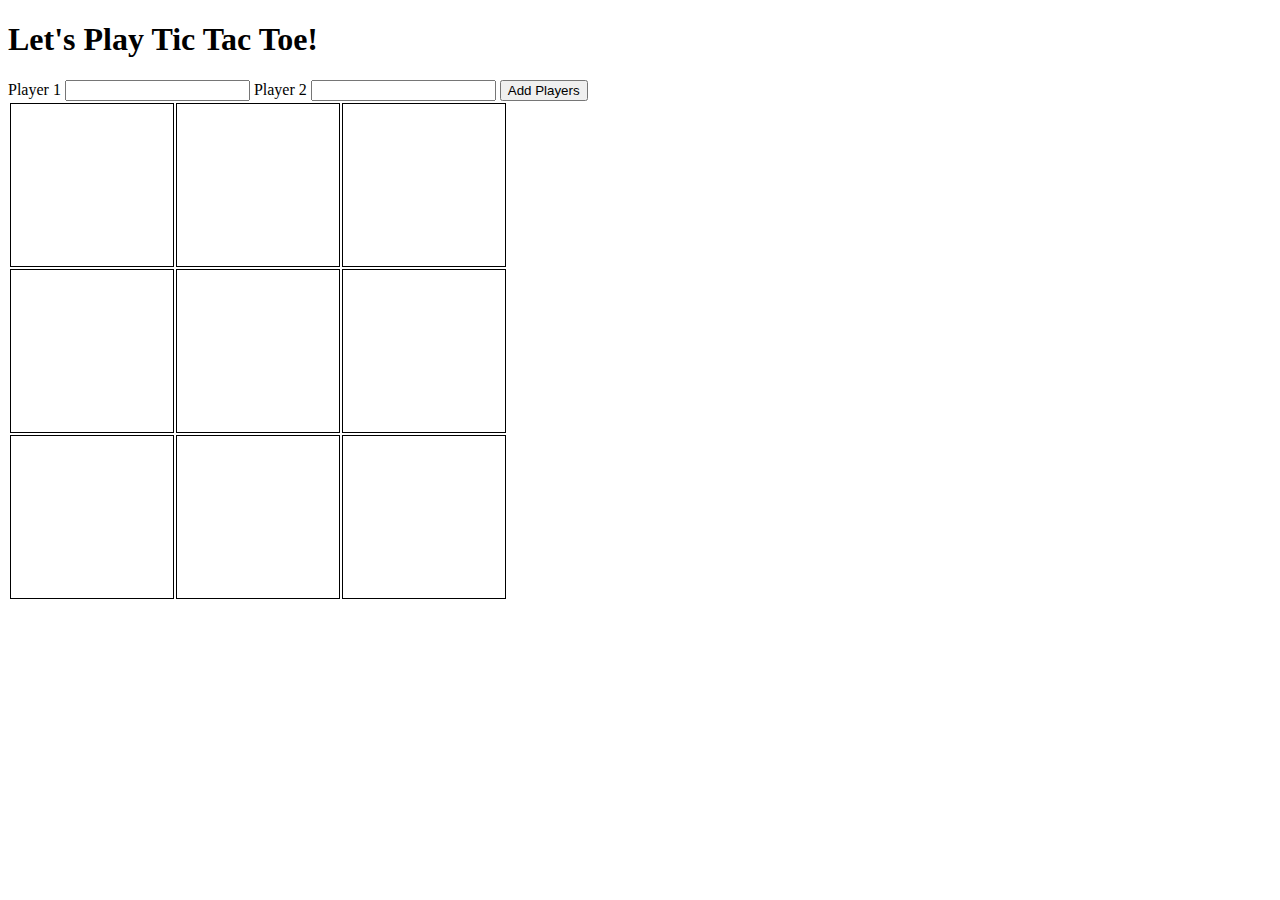
==== index.html @ 2c15b809 "can create players" ====
<!DOCTYPE html>

<html lang="en">
<head>
  <meta charset="utf-8">

  <title>Tic Tac Toe</title>
  <meta name="description" content="Tic Tac Toe">
  <meta name="author" content="Dan Pelensky">
  <link rel="stylesheet" href="css/style.css">
  <script
  src="https://code.jquery.com/jquery-3.1.1.js"
  integrity="sha256-16cdPddA6VdVInumRGo6IbivbERE8p7CQR3HzTBuELA="
  crossorigin="anonymous"></script>
</head>

<body>
  <h1> Let's Play Tic Tac Toe!</h1>
    <label>Player 1 <input id="player1TextField" type='text'></label>
    <label>Player 2 <input id="player2TextField" type='text'></label>
    <input id="addPlayersButton" type="button" value="Add Players">
  <table>
      <tr>
          <td><div id="a1"></div></td>
          <td><div id="a2"></div></td>
          <td><div id="a3"></div></td>
      </tr>
      <tr>
          <td><div id="b1"></div></td>
          <td><div id="b2"></div></td>
          <td><div id="b3"></div></td>
      </tr>
      <tr>
          <td><div id="c1"></div></td>
          <td><div id="c2"></div></td>
          <td><div id="c3"></div></td>
      </tr>
  </table>
  <script src="src/player.js"></script>
  <script src="src/board.js"></script>
  <script src="src/game.js"></script>
  <script src="src/index.js"></script>
</body>
</html>
---- css/style.css ----
td {
border: 1px solid black;
height: 10em;
width: 10em;
}
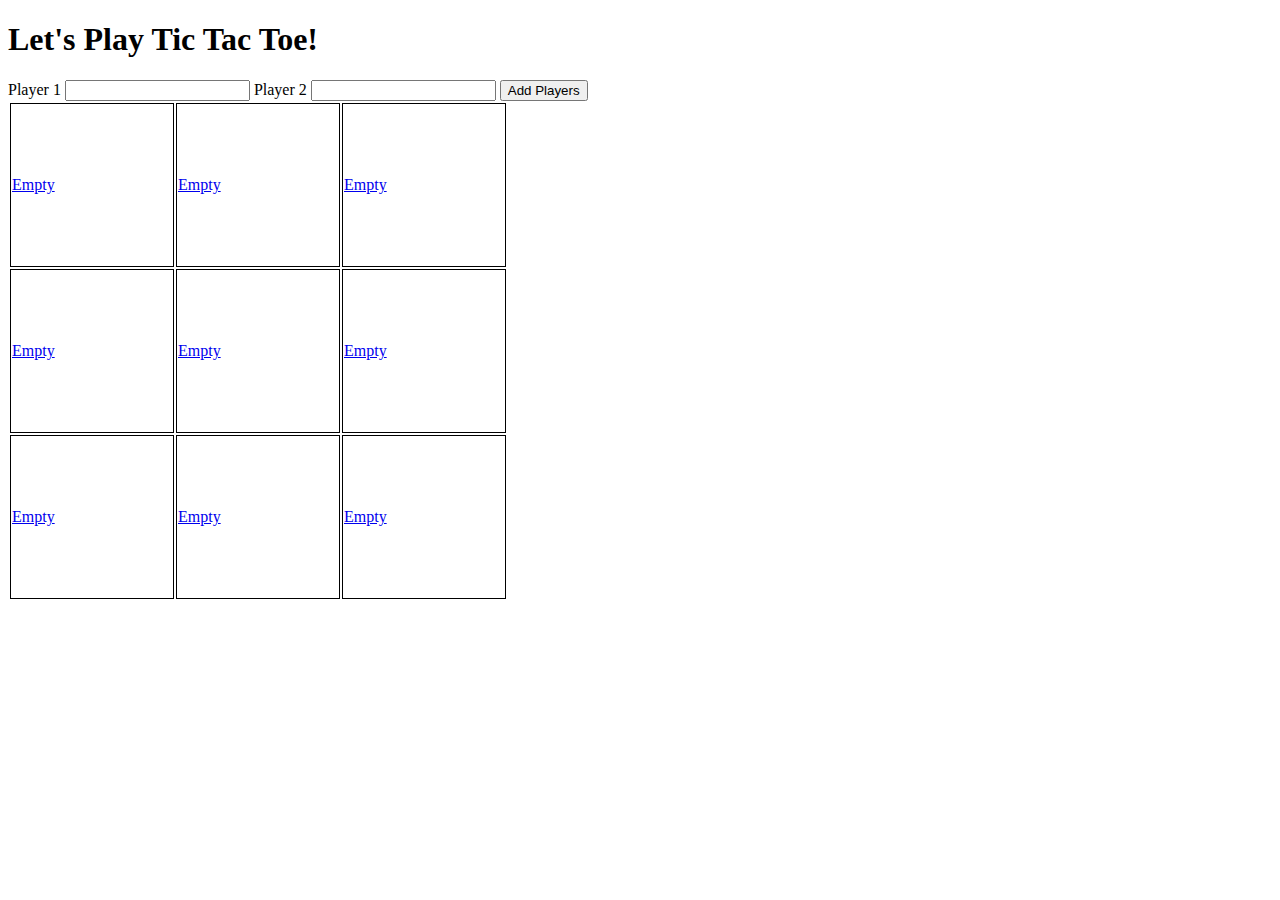
==== commit 0f0dd6d6: "basic interface works" ====
--- a/index.html
+++ b/index.html
@@ -16,25 +16,27 @@
 
 <body>
   <h1> Let's Play Tic Tac Toe!</h1>
+  <div id="names">
     <label>Player 1 <input id="player1TextField" type='text'></label>
     <label>Player 2 <input id="player2TextField" type='text'></label>
     <input id="addPlayersButton" type="button" value="Add Players">
+  </div>
   <table>
-      <tr>
-          <td><div id="a1"></div></td>
-          <td><div id="a2"></div></td>
-          <td><div id="a3"></div></td>
-      </tr>
-      <tr>
-          <td><div id="b1"></div></td>
-          <td><div id="b2"></div></td>
-          <td><div id="b3"></div></td>
-      </tr>
-      <tr>
-          <td><div id="c1"></div></td>
-          <td><div id="c2"></div></td>
-          <td><div id="c3"></div></td>
-      </tr>
+    <tr>
+      <td><div id="a1"><a href="#" id="a1Link">Empty</a></div></td>
+        <td><div id="a2"><a href="#" id="a2Link">Empty</a></div></td>
+        <td><div id="a3"><a href="#" id="a3Link">Empty</a></div></td>
+    </tr>
+    <tr>
+      <td><div id="b1"><a href="#" id="b1Link">Empty</a></div></td>
+        <td><div id="b2"><a href="#" id="b2Link">Empty</a></div></td>
+        <td><div id="b3"><a href="#" id="b3Link">Empty</a></div></td>
+    </tr>
+    <tr>
+      <td><div id="c1"><a href="#" id="c1Link">Empty</a></div></td>
+        <td><div id="c2"><a href="#" id="c2Link">Empty</a></div></td>
+        <td><div id="c3"><a href="#" id="c3Link">Empty</a></div></td>
+    </tr>
   </table>
   <script src="src/player.js"></script>
   <script src="src/board.js"></script>
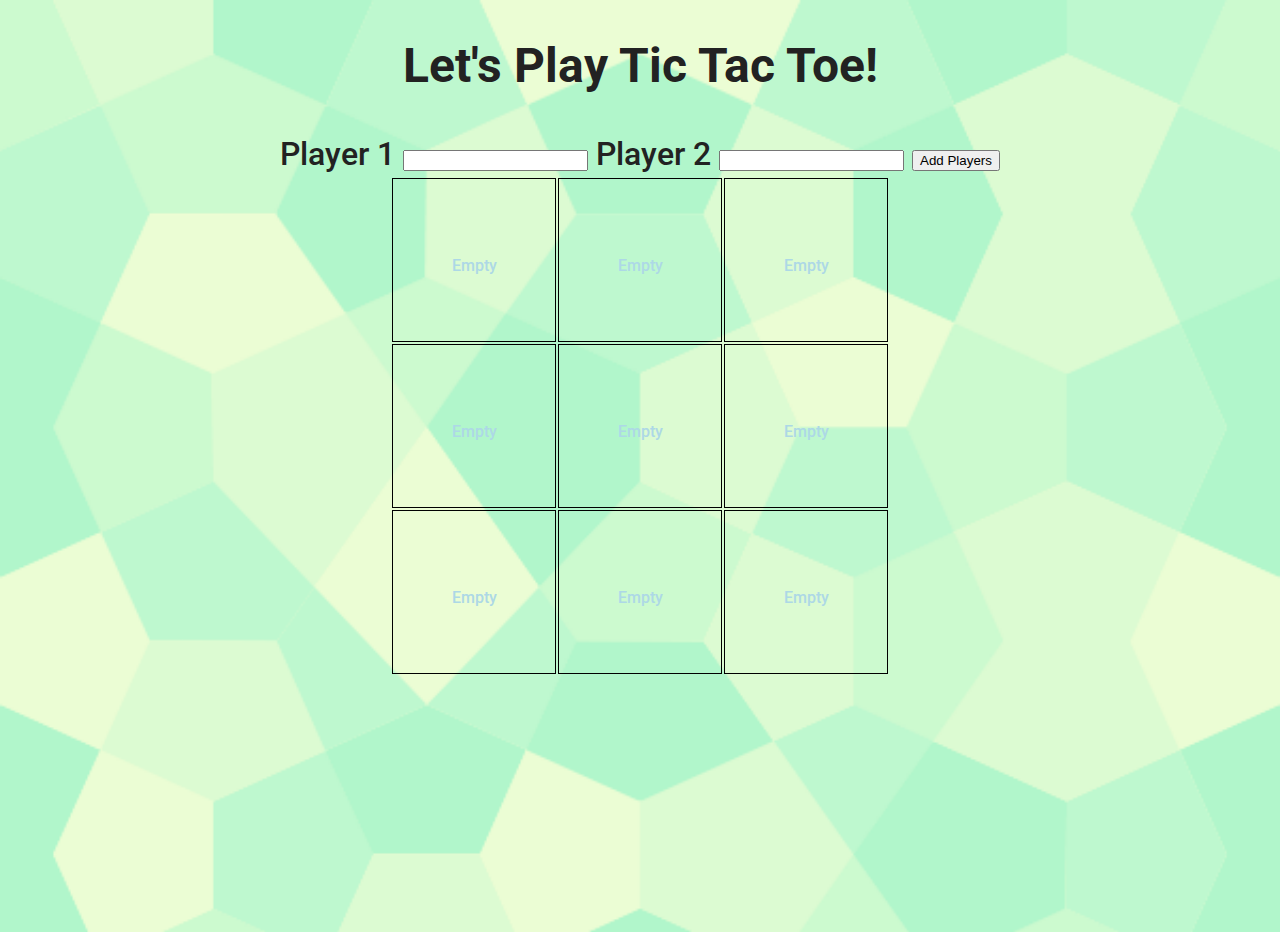
==== commit 1b52baf9: "no win game possible" ====
--- a/index.html
+++ b/index.html
@@ -23,12 +23,12 @@
   </div>
   <table>
     <tr>
-      <td><div id="a1"><a href="#" id="a1Link">Empty</a></div></td>
-        <td><div id="a2"><a href="#" id="a2Link">Empty</a></div></td>
-        <td><div id="a3"><a href="#" id="a3Link">Empty</a></div></td>
+      <td><div id="a1" name="a1"><a href="#" id="a1Link">Empty</a></div></td>
+        <td><div id="a2" name="a2"><a href="#" id="a2Link">Empty</a></div></td>
+        <td><div id="a3" name="a3"><a href="#" id="a3Link">Empty</a></div></td>
     </tr>
     <tr>
-      <td><div id="b1"><a href="#" id="b1Link">Empty</a></div></td>
+      <td><div id="b1" name=><a href="#" id="b1Link">Empty</a></div></td>
         <td><div id="b2"><a href="#" id="b2Link">Empty</a></div></td>
         <td><div id="b3"><a href="#" id="b3Link">Empty</a></div></td>
     </tr>
--- a/css/style.css
+++ b/css/style.css
@@ -1,5 +1,41 @@
+@import url(https://fonts.googleapis.com/css?family=Roboto:500,700);
+
+
+html {
+  color: #222;
+  font-size: 1em;
+  line-height: 1.4;
+  font-weight: 500;
+  height: 100%;
+}
+
+body {
+  text-align: center;
+  color: #222;
+  font-family: 'Roboto', sans-serif;
+  height: 100%;
+  background-image: url("background.png");
+  background-size: cover;
+  font-size: 2em;
+}
+
+table {
+  margin-left:auto;
+  margin-right:auto;
+}
 td {
-border: 1px solid black;
-height: 10em;
-width: 10em;
+  text-align: center;
+  border: 1px solid black;
+  height: 5em;
+  width: 5em;
 }
+
+h1 {
+  font-size: 1.5em;
+}
+
+a {
+  font-size: 0.5em;
+  color: #ADD8E6;
+  text-decoration: none;
+}
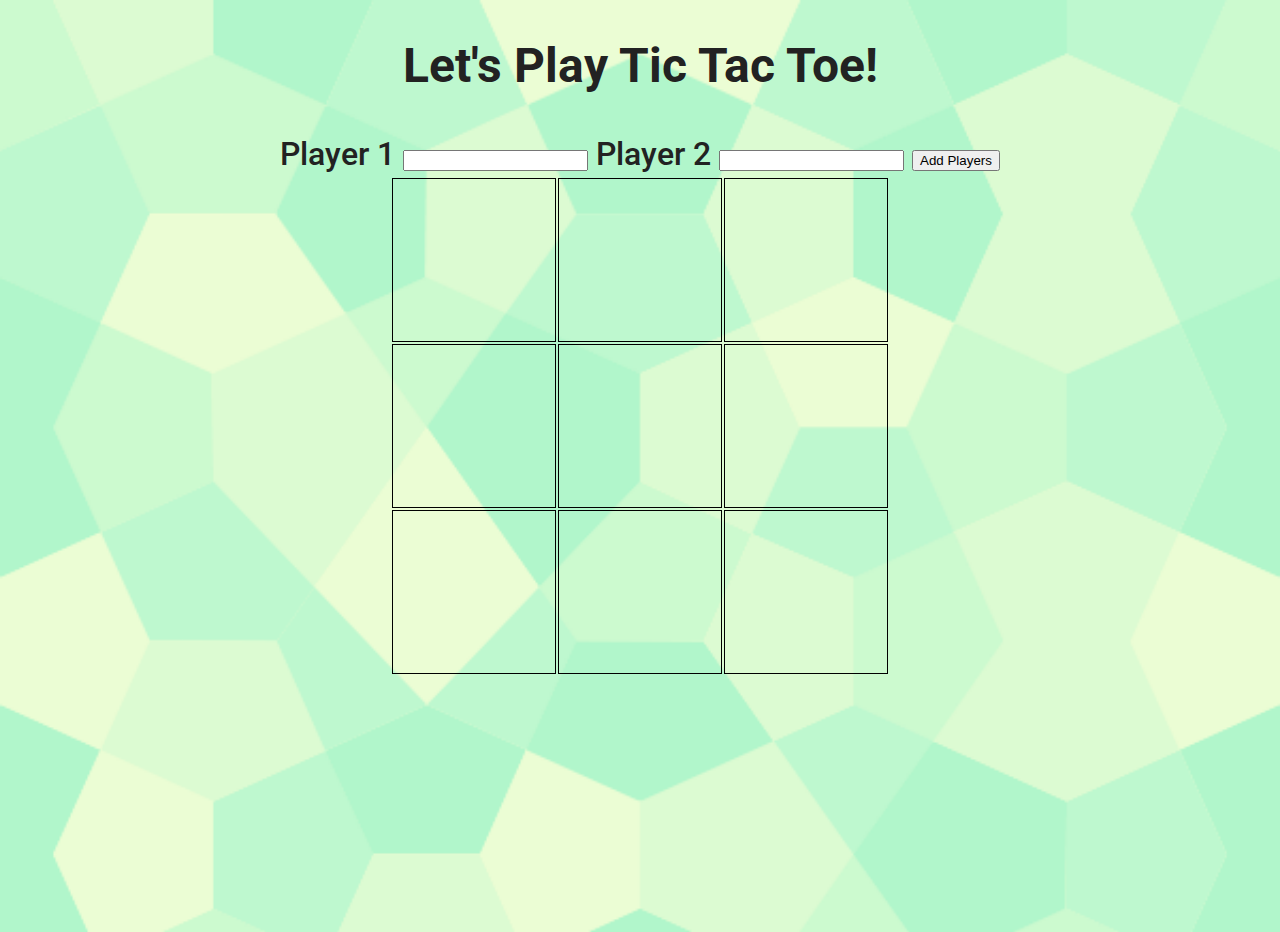
==== commit da880b2a: "removed links, divs are clickable" ====
--- a/index.html
+++ b/index.html
@@ -21,21 +21,22 @@
     <label>Player 2 <input id="player2TextField" type='text'></label>
     <input id="addPlayersButton" type="button" value="Add Players">
   </div>
+  <span id="turn"></span>
   <table>
     <tr>
-      <td><div id="a1" name="a1"><a href="#" id="a1Link">Empty</a></div></td>
-        <td><div id="a2" name="a2"><a href="#" id="a2Link">Empty</a></div></td>
-        <td><div id="a3" name="a3"><a href="#" id="a3Link">Empty</a></div></td>
+      <td id="0"></td>
+      <td id="1"></td>
+      <td id="2"></td>
     </tr>
     <tr>
-      <td><div id="b1" name=><a href="#" id="b1Link">Empty</a></div></td>
-        <td><div id="b2"><a href="#" id="b2Link">Empty</a></div></td>
-        <td><div id="b3"><a href="#" id="b3Link">Empty</a></div></td>
+      <td id="3"></td>
+      <td id="4"></td>
+      <td id="5"></td>
     </tr>
     <tr>
-      <td><div id="c1"><a href="#" id="c1Link">Empty</a></div></td>
-        <td><div id="c2"><a href="#" id="c2Link">Empty</a></div></td>
-        <td><div id="c3"><a href="#" id="c3Link">Empty</a></div></td>
+      <td id="6"></td>
+      <td id="7"></td>
+      <td id="8"></td>
     </tr>
   </table>
   <script src="src/player.js"></script>
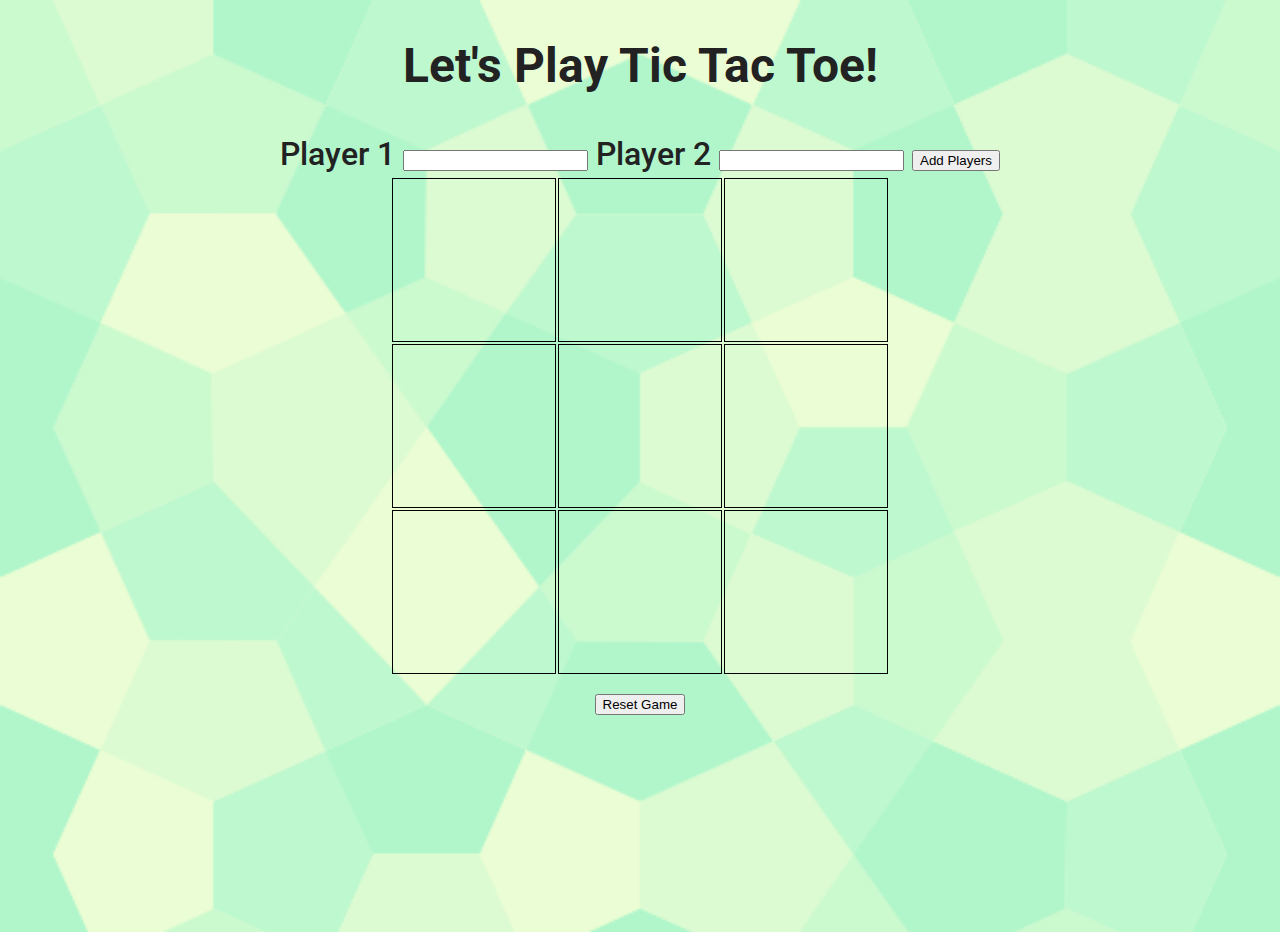
==== commit 179cda5b: "resetGame function works" ====
--- a/index.html
+++ b/index.html
@@ -39,6 +39,7 @@
       <td id="8"></td>
     </tr>
   </table>
+    <input id="resetGame" type="button" value="Reset Game">
   <script src="src/player.js"></script>
   <script src="src/board.js"></script>
   <script src="src/game.js"></script>
--- a/css/style.css
+++ b/css/style.css
@@ -39,3 +39,8 @@
   color: #ADD8E6;
   text-decoration: none;
 }
+
+.hidden {
+  display: none;
+  visibility: hidden;
+}
